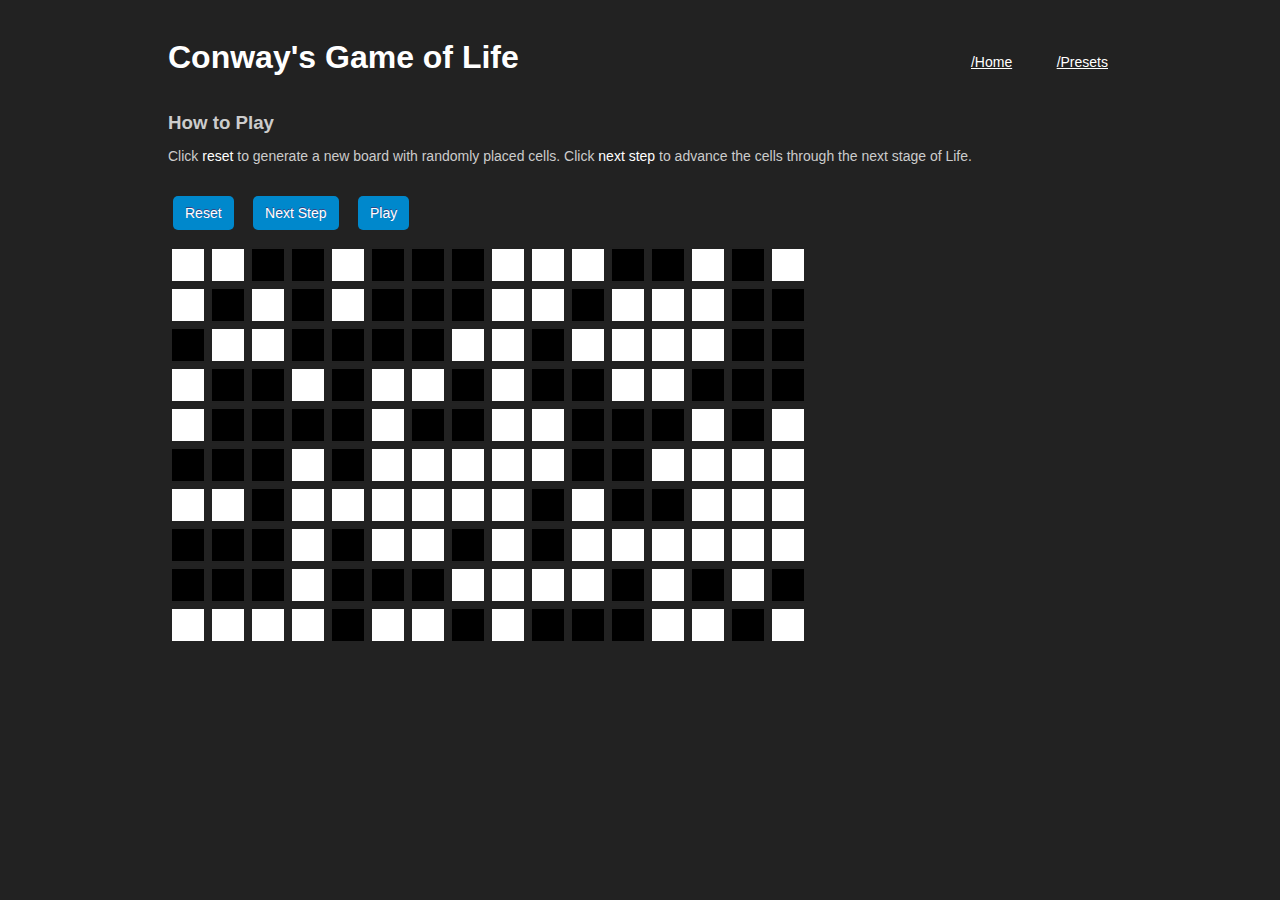
==== index.html @ d4b78e7e "Added navigation and new 'preset' page for preset patterns" ====
<!DOCTYPE html>
<html>
<head>
	<meta charset="UTF-8">
    <script src="javascripts/graphics.js"></script>
    <link rel="stylesheet" href="stylesheets/styles.css" type="text/css">
    <title>The Game of Life</title>
</head>

<body>

<div class="page-header">
<h1 class="inline-block">Conway's Game of Life</h1>

<div id="nav">
	<ul>
		<li><a href="#">/Home</a></li>
		<li><a href="presets.html">/Presets</a></li>
	</ul>
</div>
</div>

<h3>How to Play</h3> 
<p>Click <strong>reset</strong> to generate a new board with randomly placed cells.  Click <strong>next step</strong> to advance the cells through the next stage of Life.</p>
<br>
<!--
define the HTML canvas element that will hold the graphical output
-->
<!-- <div> -->
<!-- <div class="bottom-margin-bump"> -->
  <button id="reset" type="button">Reset</button>
  <button id="nextstep" type="button">Next Step</button>
  <button id="play" type="button">Play</button>
<!-- </div> -->
<!-- <div id="player-functions">
  <img alt="Start life simulation" src="images/skip-to-start-48.png"/>
  <img alt="Start life simulation" src="images/play-48.png"/>
  <img alt="Start life simulation" src="images/skip-to-start-48.png"/>
</div> -->
<!-- </div> -->

<div id="canvas_container">
    <canvas id="canvas"></canvas>
</div>
<!--
execute the JavaScript
-->
<script src="javascripts/extra_functions.js"></script>
<script src="javascripts/Life.js"></script>
<script src="javascripts/Life_basic_drawing.js"></script>
</body>
</html>
---- stylesheets/styles.css ----
html {
	max-width: 960px;
	margin: 10px auto;
}

body {
	background-color:#222;
	color:#FFF;
	font-family:Arial, Helvetica;
	width:960px;
}

h3 {
	color: rgb(204, 204, 204);
	margin: 14px 0;
}

p {
	color: rgb(204, 204, 204);
	font-size: 14px;
}

p > strong {
	color: #FFF;
	font-weight: 500;
}

ul {
	list-style-type: none;
	margin: 0;
	padding: 0;
}

li {
	display: inline;
	padding: 0 20px;
}

#nav a {
	font-size:14px;
	color: white;
}

#nav a:hover {
	color: rgb(0, 136, 204);
}

#canvas_container {
	margin: 15px 0;
	width: 640px; 
	height: 400px;
}

#player-functions {
	display: inline-block;
	margin-left: 20px;
	vertical-align: bottom;
}

#nav {
	float: right;
	margin-top: 35px;
}

.inline-block {
	display: inline-block;
}

.page-header {
	width: 100%;
}

.bottom-margin-bump {
	display: inline-block;
	margin-bottom: 10px;
}

button {
	background-color: rgb(0, 136, 204);
	border: none;
	color: white;
	font-family: Arial, Helvetica;
	font-size: 14px;
	text-shadow: 0px -1px 0px #374683;
	padding: 9px 12px;
	margin: 0 10px 0 5px;
	-moz-border-radius: 5px;
	border-radius: 5px;
}

button:hover {
	background-color: rgb(34, 161, 224);
	cursor:pointer;
};
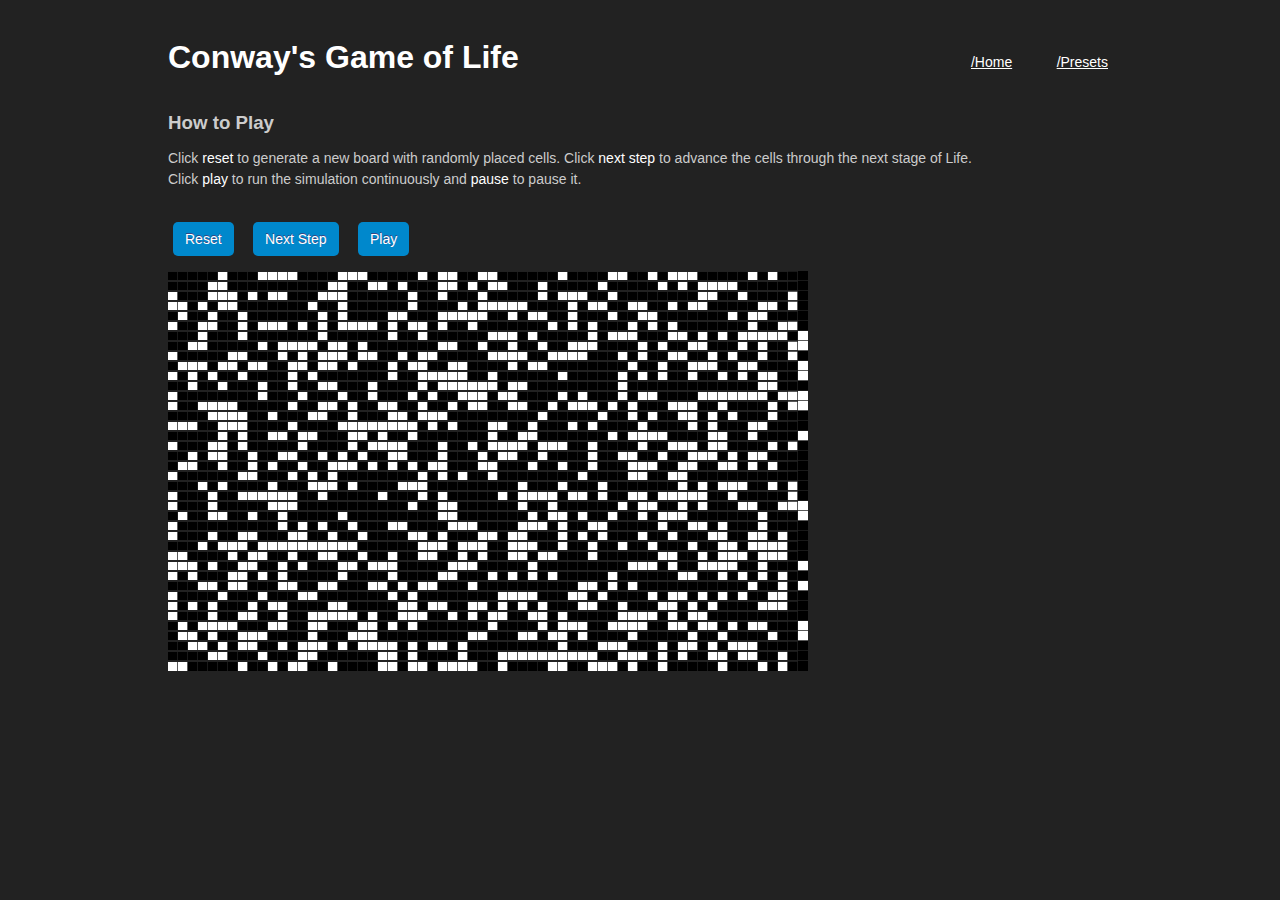
==== commit d2fe9a54: "Added test cases, new array deep clone function" ====
--- a/index.html
+++ b/index.html
@@ -21,23 +21,15 @@
 </div>
 
 <h3>How to Play</h3> 
-<p>Click <strong>reset</strong> to generate a new board with randomly placed cells.  Click <strong>next step</strong> to advance the cells through the next stage of Life.</p>
+<p>Click <strong>reset</strong> to generate a new board with randomly placed cells.  Click <strong>next step</strong> to advance the cells through the next stage of Life.
 <br>
-<!--
-define the HTML canvas element that will hold the graphical output
--->
-<!-- <div> -->
-<!-- <div class="bottom-margin-bump"> -->
-  <button id="reset" type="button">Reset</button>
-  <button id="nextstep" type="button">Next Step</button>
-  <button id="play" type="button">Play</button>
-<!-- </div> -->
-<!-- <div id="player-functions">
-  <img alt="Start life simulation" src="images/skip-to-start-48.png"/>
-  <img alt="Start life simulation" src="images/play-48.png"/>
-  <img alt="Start life simulation" src="images/skip-to-start-48.png"/>
-</div> -->
-<!-- </div> -->
+Click <strong>play</strong> to run the simulation continuously and <strong>pause</strong> to pause it.
+</p>
+<br>
+
+<button id="reset" type="button">Reset</button>
+<button id="nextstep" type="button">Next Step</button>
+<button id="play" type="button">Play</button>
 
 <div id="canvas_container">
     <canvas id="canvas"></canvas>
@@ -47,6 +39,6 @@
 -->
 <script src="javascripts/extra_functions.js"></script>
 <script src="javascripts/Life.js"></script>
-<script src="javascripts/Life_basic_drawing.js"></script>
+<script src="javascripts/Life_index_drawing.js"></script>
 </body>
 </html>
--- a/stylesheets/styles.css
+++ b/stylesheets/styles.css
@@ -6,7 +6,7 @@
 body {
 	background-color:#222;
 	color:#FFF;
-	font-family:Arial, Helvetica;
+	font-family:'Helvetica Neue', Arial;
 	width:960px;
 }
 
@@ -18,6 +18,7 @@
 p {
 	color: rgb(204, 204, 204);
 	font-size: 14px;
+	line-height:1.5em;
 }
 
 p > strong {
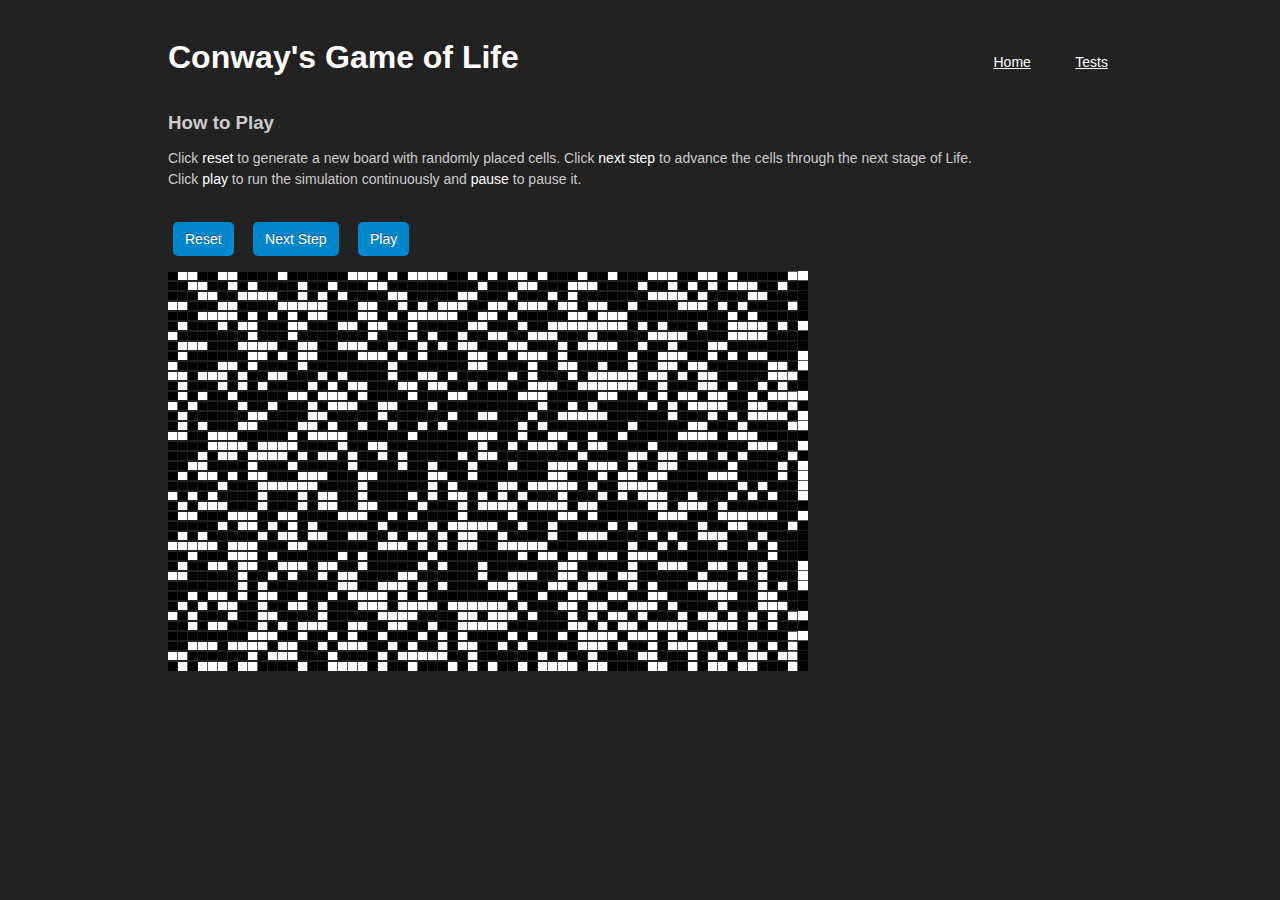
==== commit 997f392b: "Delete wip files and clean up for final submission" ====
--- a/index.html
+++ b/index.html
@@ -14,8 +14,8 @@
 
 <div id="nav">
 	<ul>
-		<li><a href="#">/Home</a></li>
-		<li><a href="presets.html">/Presets</a></li>
+		<li><a href="#">Home</a></li>
+		<li><a href="test.html">Tests</a></li>
 	</ul>
 </div>
 </div>
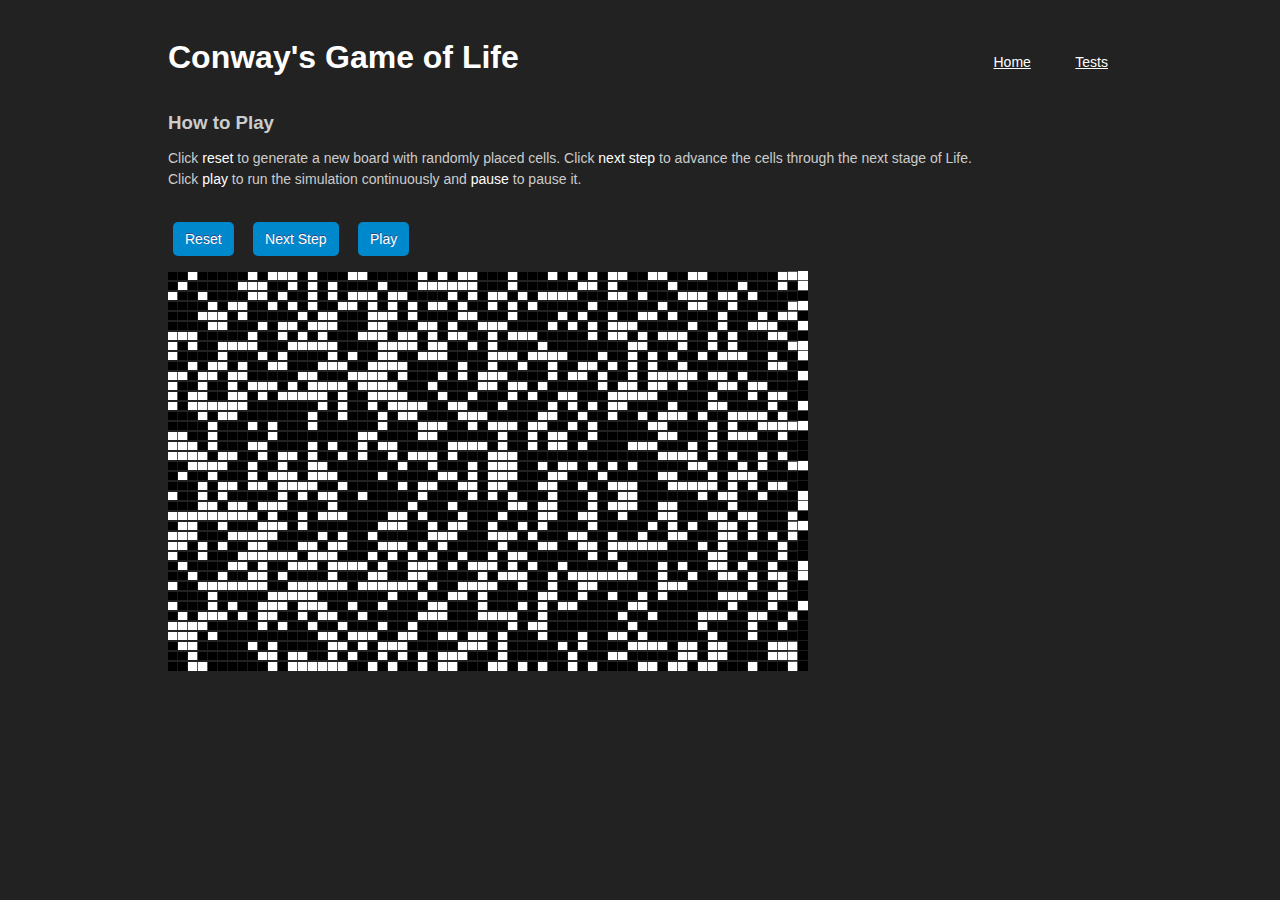
==== commit ed626246: "change indentation from tabs to spaces" ====
--- a/index.html
+++ b/index.html
@@ -1,7 +1,7 @@
 <!DOCTYPE html>
 <html>
 <head>
-	<meta charset="UTF-8">
+    <meta charset="UTF-8">
     <script src="javascripts/graphics.js"></script>
     <link rel="stylesheet" href="stylesheets/styles.css" type="text/css">
     <title>The Game of Life</title>
@@ -13,10 +13,10 @@
 <h1 class="inline-block">Conway's Game of Life</h1>
 
 <div id="nav">
-	<ul>
-		<li><a href="#">Home</a></li>
-		<li><a href="test.html">Tests</a></li>
-	</ul>
+  <ul>
+    <li><a href="#">Home</a></li>
+    <li><a href="test.html">Tests</a></li>
+  </ul>
 </div>
 </div>
 
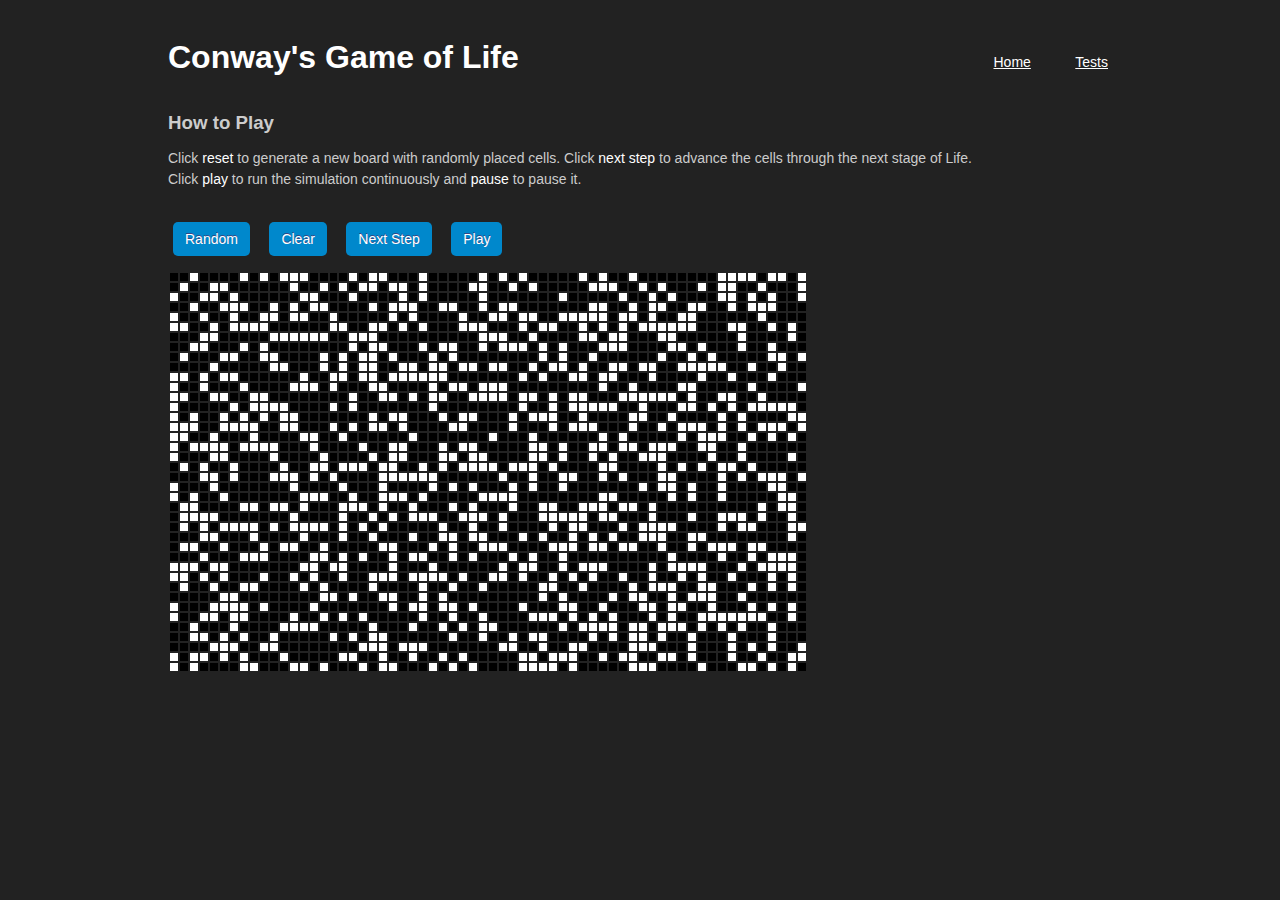
==== commit 06111a4a: "Changed grid display to manipulate DOM elements instead of use the canvas" ====
--- a/index.html
+++ b/index.html
@@ -2,6 +2,7 @@
 <html>
 <head>
     <meta charset="UTF-8">
+    <script src="https://ajax.googleapis.com/ajax/libs/jquery/1.10.2/jquery.min.js" ></script>
     <script src="javascripts/graphics.js"></script>
     <link rel="stylesheet" href="stylesheets/styles.css" type="text/css">
     <title>The Game of Life</title>
@@ -27,13 +28,13 @@
 </p>
 <br>
 
-<button id="reset" type="button">Reset</button>
+<button id="reset" type="button">Random</button>
+<button id="clear" type="button">Clear</button>
 <button id="nextstep" type="button">Next Step</button>
 <button id="play" type="button">Play</button>
 
-<div id="canvas_container">
-    <canvas id="canvas"></canvas>
-</div>
+<table id="canvas_container">
+</table>
 <!--
 execute the JavaScript
 -->
--- a/stylesheets/styles.css
+++ b/stylesheets/styles.css
@@ -50,6 +50,24 @@
 	margin: 15px 0;
 	width: 640px; 
 	height: 400px;
+	cursor: crosshair;
+}
+
+#canvas_container tr{
+	height: 8px;
+	margin-top: 2px;
+}
+
+#canvas_container td {
+	width: 8px;
+	margin-left: 2px;
+	background-color: rgb(0, 0, 0);
+}
+
+#canvas_container td.alive {
+	width: 8px;
+	margin-left: 2px;
+	background-color: rgb(255,255,255);
 }
 
 #player-functions {
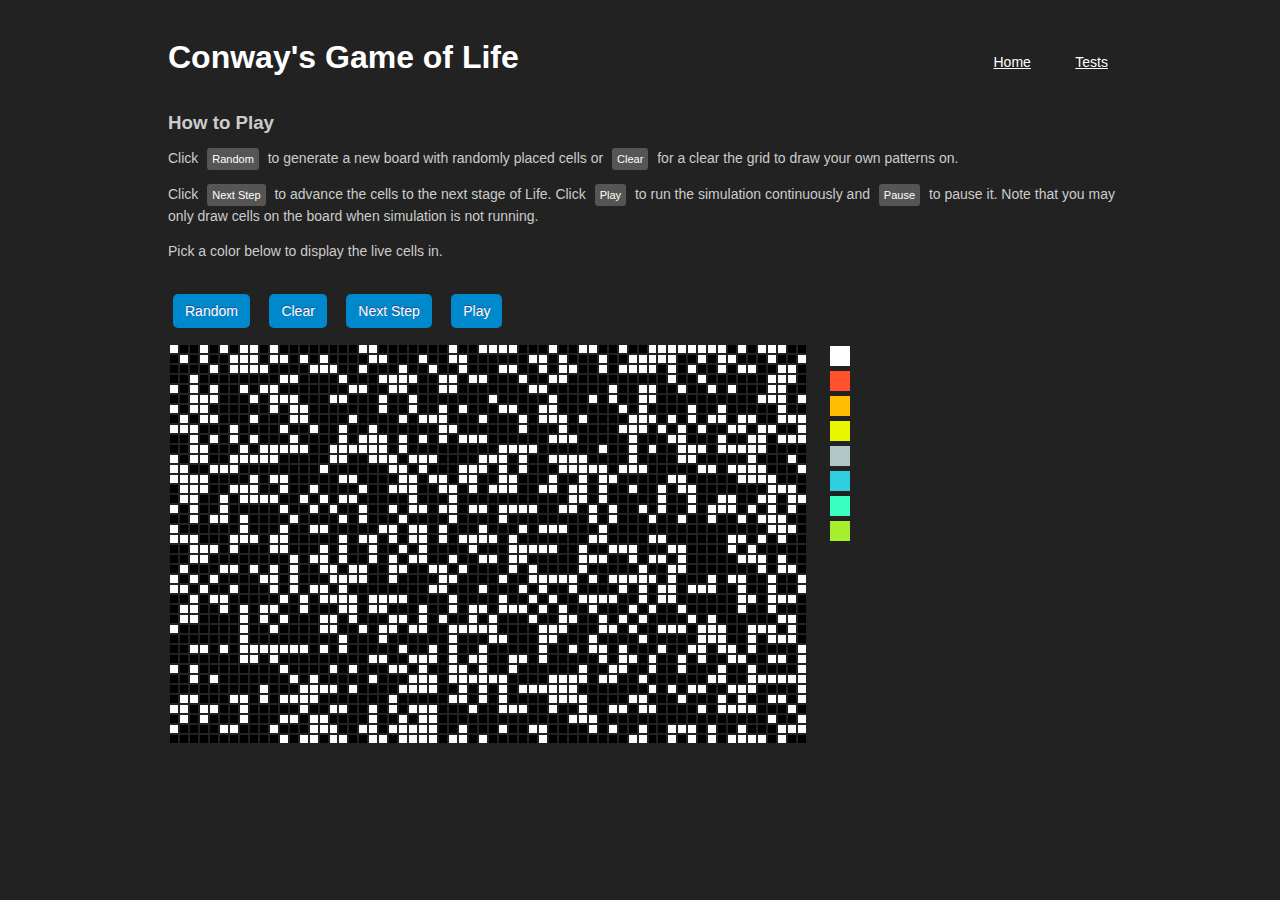
==== commit 3983ca5c: "Added new feature: change color of cells" ====
--- a/index.html
+++ b/index.html
@@ -5,6 +5,7 @@
     <script src="https://ajax.googleapis.com/ajax/libs/jquery/1.10.2/jquery.min.js" ></script>
     <script src="javascripts/graphics.js"></script>
     <link rel="stylesheet" href="stylesheets/styles.css" type="text/css">
+    <link rel="stylesheet" href="stylesheets/color_swatch.css" type="text/css">
     <title>The Game of Life</title>
 </head>
 
@@ -22,19 +23,29 @@
 </div>
 
 <h3>How to Play</h3> 
-<p>Click <strong>reset</strong> to generate a new board with randomly placed cells.  Click <strong>next step</strong> to advance the cells through the next stage of Life.
-<br>
-Click <strong>play</strong> to run the simulation continuously and <strong>pause</strong> to pause it.
-</p>
+<p>Click <span class='label'>Random</span> to generate a new board with randomly placed cells or <span class='label'>Clear</span> for a clear the grid to draw your own patterns on. </p>
+<p>Click <span class='label'>Next Step</span> to advance the cells to the next stage of Life.  Click <span class='label'>Play</span> to run the simulation continuously and <span class='label'>Pause</span> to pause it.  Note that you may only draw cells on the board when simulation is not running.  </p>
+<p>Pick a color below to display the live cells in.  </p>
 <br>
 
-<button id="reset" type="button">Random</button>
+<button id="random" type="button">Random</button>
 <button id="clear" type="button">Clear</button>
 <button id="nextstep" type="button">Next Step</button>
 <button id="play" type="button">Play</button>
 
 <table id="canvas_container">
 </table>
+
+<div class="color_swatch">
+	<div class="color default"></div>
+	<div class="color red"></div>
+	<div class="color orange"></div>
+	<div class="color yellow"></div>
+	<div class="color grey"></div>
+	<div class="color teal"></div>
+	<div class="color aqua"></div>
+	<div class="color lime"></div>
+</div>
 <!--
 execute the JavaScript
 -->
--- a/stylesheets/styles.css
+++ b/stylesheets/styles.css
@@ -4,10 +4,10 @@
 }
 
 body {
-	background-color:#222;
-	color:#FFF;
+	background-color: #222;
+	color: #FFF;
 	font-family:'Helvetica Neue', Arial;
-	width:960px;
+	width: 960px;
 }
 
 h3 {
@@ -21,9 +21,16 @@
 	line-height:1.5em;
 }
 
-p > strong {
+.label {
+	background-color: #555;
 	color: #FFF;
-	font-weight: 500;
+	display: inline;
+	font-size: 11px;
+	font-weight: 200;
+	-moz-border-radius: 3px;
+	border-radius: 3px;
+	padding: 5px;
+	margin: 0 5px 0;
 }
 
 ul {
@@ -47,10 +54,11 @@
 }
 
 #canvas_container {
+	cursor: crosshair;
+	display: inline-block;
 	margin: 15px 0;
 	width: 640px; 
 	height: 400px;
-	cursor: crosshair;
 }
 
 #canvas_container tr{
@@ -61,13 +69,11 @@
 #canvas_container td {
 	width: 8px;
 	margin-left: 2px;
-	background-color: rgb(0, 0, 0);
 }
 
 #canvas_container td.alive {
 	width: 8px;
 	margin-left: 2px;
-	background-color: rgb(255,255,255);
 }
 
 #player-functions {
--- a/stylesheets/color_swatch.css
+++ b/stylesheets/color_swatch.css
@@ -0,0 +1,44 @@
+.color_swatch {
+	display: inline-block;
+	margin: 13px;
+	vertical-align: top;
+}
+
+.color {
+	cursor: pointer;
+	height: 20px;
+	width: 20px;
+	margin: 5px;
+}
+
+.default {
+	background-color: rgb(255,255,255);
+}
+
+.grey {
+	background-color: rgb(177,198,198);
+}
+
+.red {
+	background-color: rgb(255,82,43);
+}
+
+.orange{
+	background-color: rgb(255,188,0);
+}
+
+.yellow {
+	background-color: rgb(232,246,0);
+}
+
+.lime {
+	background-color: rgb(166,239,43);
+}
+
+.aqua {
+	background-color: rgb(58,288,190);
+}
+
+.teal {
+	background-color: rgb(47,207,224);
+}